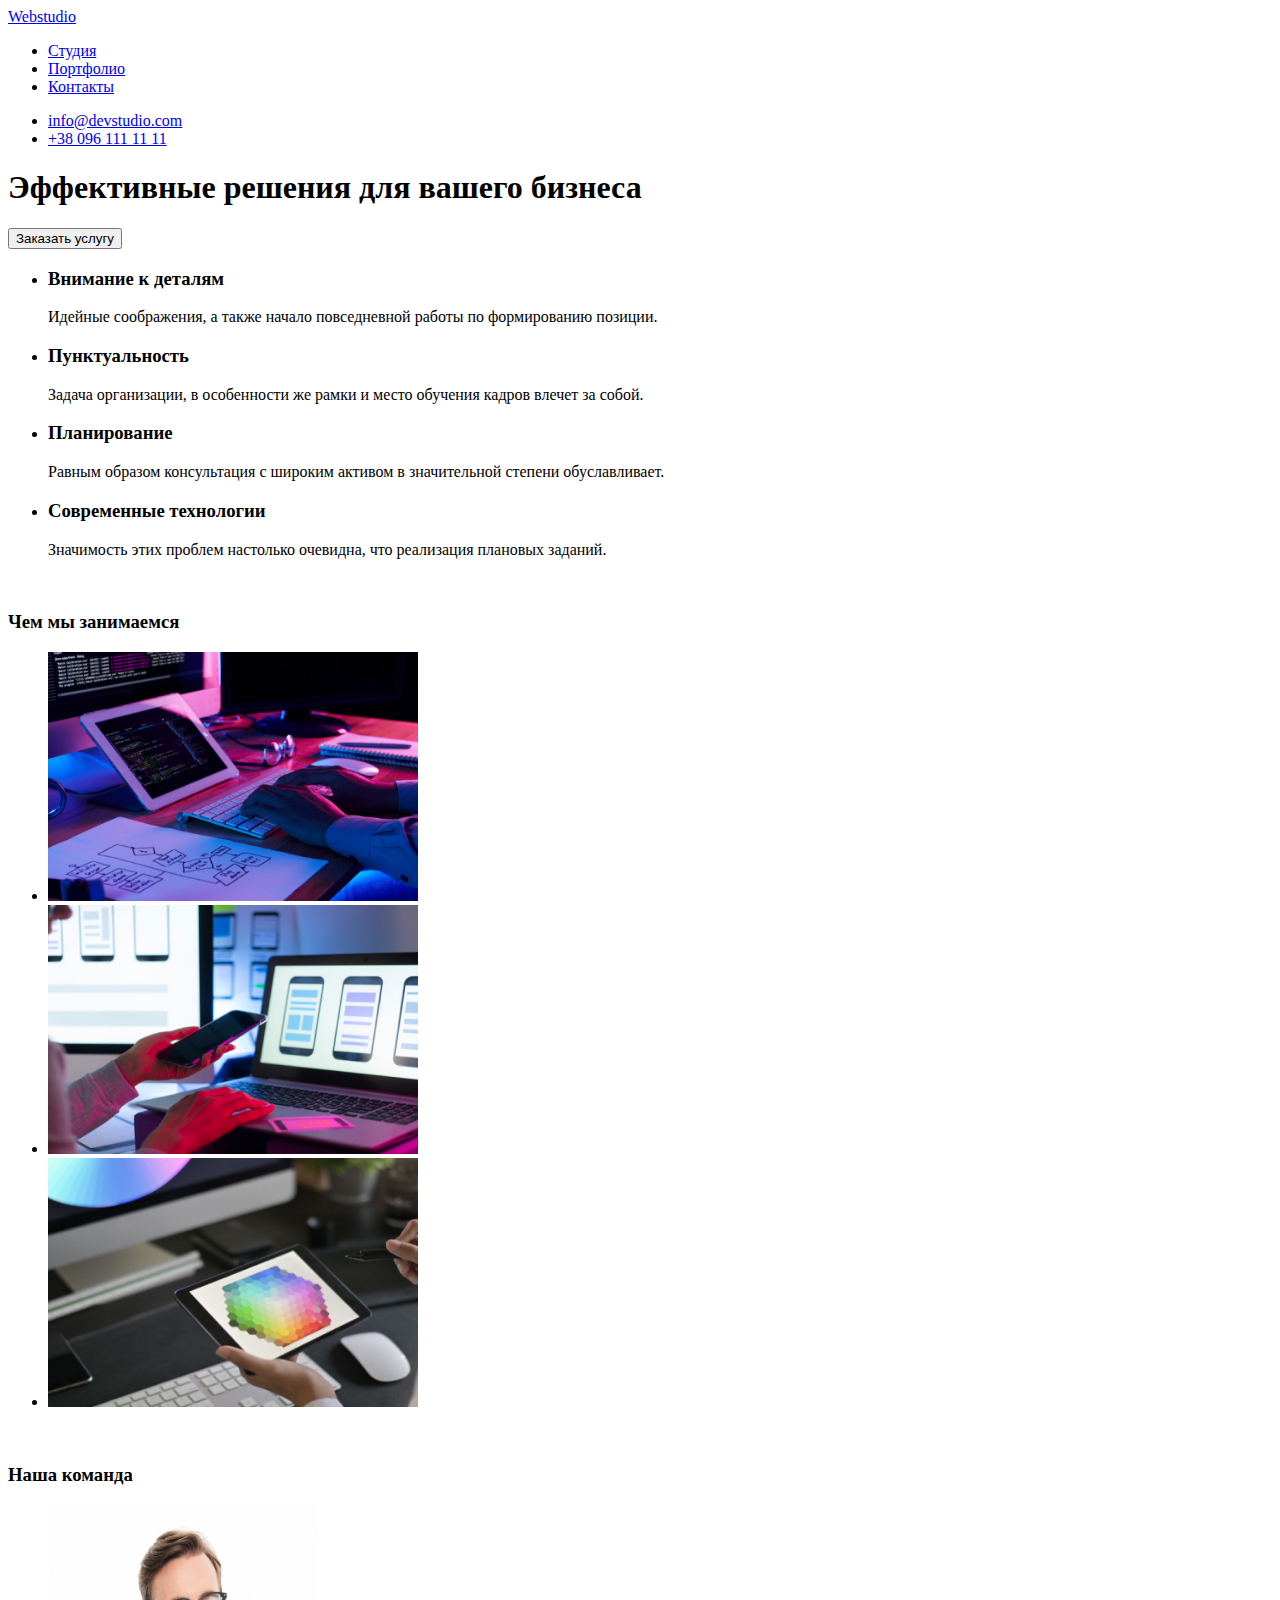
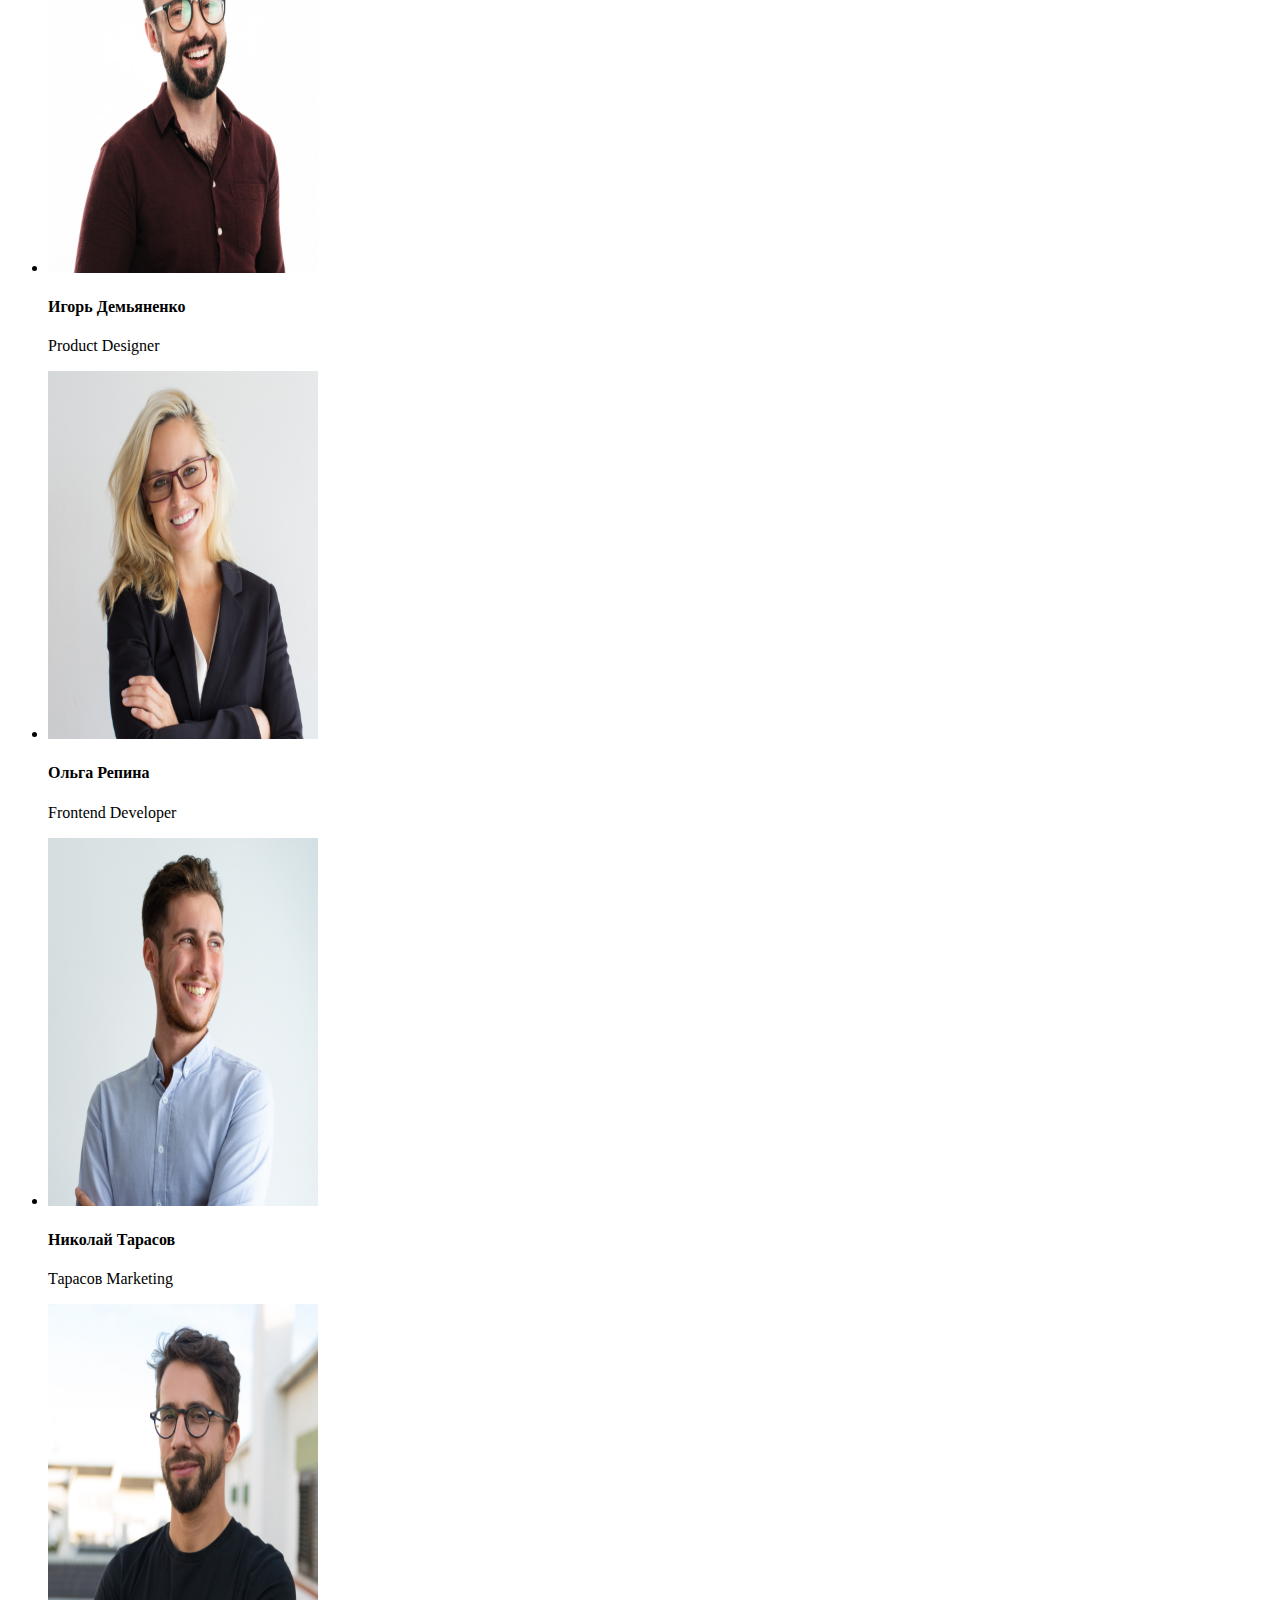
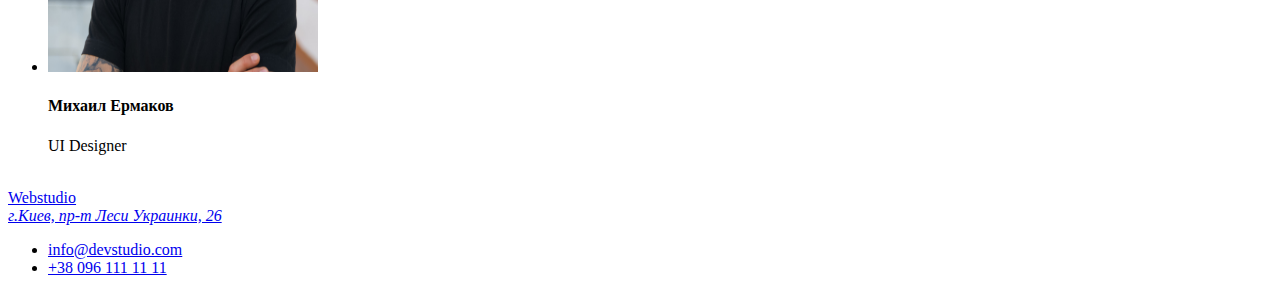
==== index.html @ 19711aa8 "added some files" ====
<!DOCTYPE html>
<html lang="ru">
<head>
    <meta charset="UTF-8">
    <meta name="viewport" content="width=device-width, initial-scale=1.0">
    <title>Studio</title>
</head>
<body>
    <!--Header container-->
    <header>
        <nav>
            <a href="#"><span>Web</span>studio</a>
            <ul>
                <li><a href="#">Студия</a></li>
                <li><a href="#">Портфолио</a></li>
                <li><a href="#">Контакты</a></li>
            </ul>
        </nav>
        <ul>
            <li><a href="mailto:info@devstudio.com">info@devstudio.com</a></li>
            <li><a href="tel:+380961111111">+38 096 111 11 11</a></li>
        </ul>
        <div>
            <h1>Эффективные решения для вашего бизнеса</h1>
            <button>Заказать услугу</button>
        </div>
    </header>
    <main>
    <!--text container-->
    <section>
    <ul>
        <li>
            <h3>Внимание к деталям</h3>
            <p>Идейные соображения, а также начало повседневной работы по формированию позиции.</p>
        </li>
        <li>
            <h3>Пунктуальность</h3>
            <p>Задача организации, в особенности же рамки и место обучения кадров влечет за собой.</p>
        </li>
        <li>
            <h3>Планирование</h3>
            <p>Равным образом консультация с широким активом в значительной степени обуславливает.</p>
        </li>
        <li>
            <h3>Современные технологии</h3>
            <p>Значимость этих проблем настолько очевидна, что реализация плановых заданий.</p>
        </li>
    </ul>
    </section><br>
    <!--Sfere Container-->
    <section>
        <h3>Чем мы занимаемся</h3>
        <ul>
            <li><img src="./images/sfere/sfere-img1.jpg" alt="Computer" width="370" height="249"></li>
            <li><img src="./images/sfere/sfere-img2.jpg" alt="Smartphone" width="370" height="249"></li>
            <li><img src="./images/sfere/sfere-img3.jpg" alt="Tablet" width="370" height="249"></li>
        </ul>
        
    </section><br>
    <!--team container-->
    <section>
            <h3>Наша команда</h3>
            <ul>
                <li>
                    <img src="./images/team/igor.jpg" alt="Игорь Демьяненко Product Designer" width="270" height="368">
                    <h4>Игорь Демьяненко</h4>
                    <p lang="en">Product Designer</p>
                </li>
                <li>
                    <img src="./images/team/olga.jpg" alt="Ольга Репина Frontend Developer" width="270" height="368">
                    <h4>Ольга Репина</h4>
                    <p lang="en">Frontend Developer</p>
                </li>
                <li>
                    <img src="./images/team/nikolai.jpg" alt="Николай Тарасов Marketing" width="270" height="368">
                    <h4>Николай Тарасов</h4>
                    <p lang="en">Тарасов Marketing</p>
                </li>
                <li>
                    <img src="./images/team/mihail.jpg" alt="Михаил Ермаков UI Designer" width="270" height="368">
                    <h4>Михаил Ермаков</h4>
                    <p lang="en">UI Designer</p>
                </li>
            </ul>
    </section>
    </main><br>
    <!--footer container-->
    <footer>
        <a href="#"><span>Web</span>studio</a>
        <address>
            <a href="https://goo.gl/maps/RLjfEgPPpNQvGcjaA" target="_blank">г.Киев, пр-т Леси Украинки, 26</a>
        </address>
        <ul>
            <li><a href="mailto:info@devstudio.com">info@devstudio.com</a></li>
            <li><a href="tel:+380961111111">+38 096 111 11 11</a></li>
        </ul>
    </footer>  
</body>
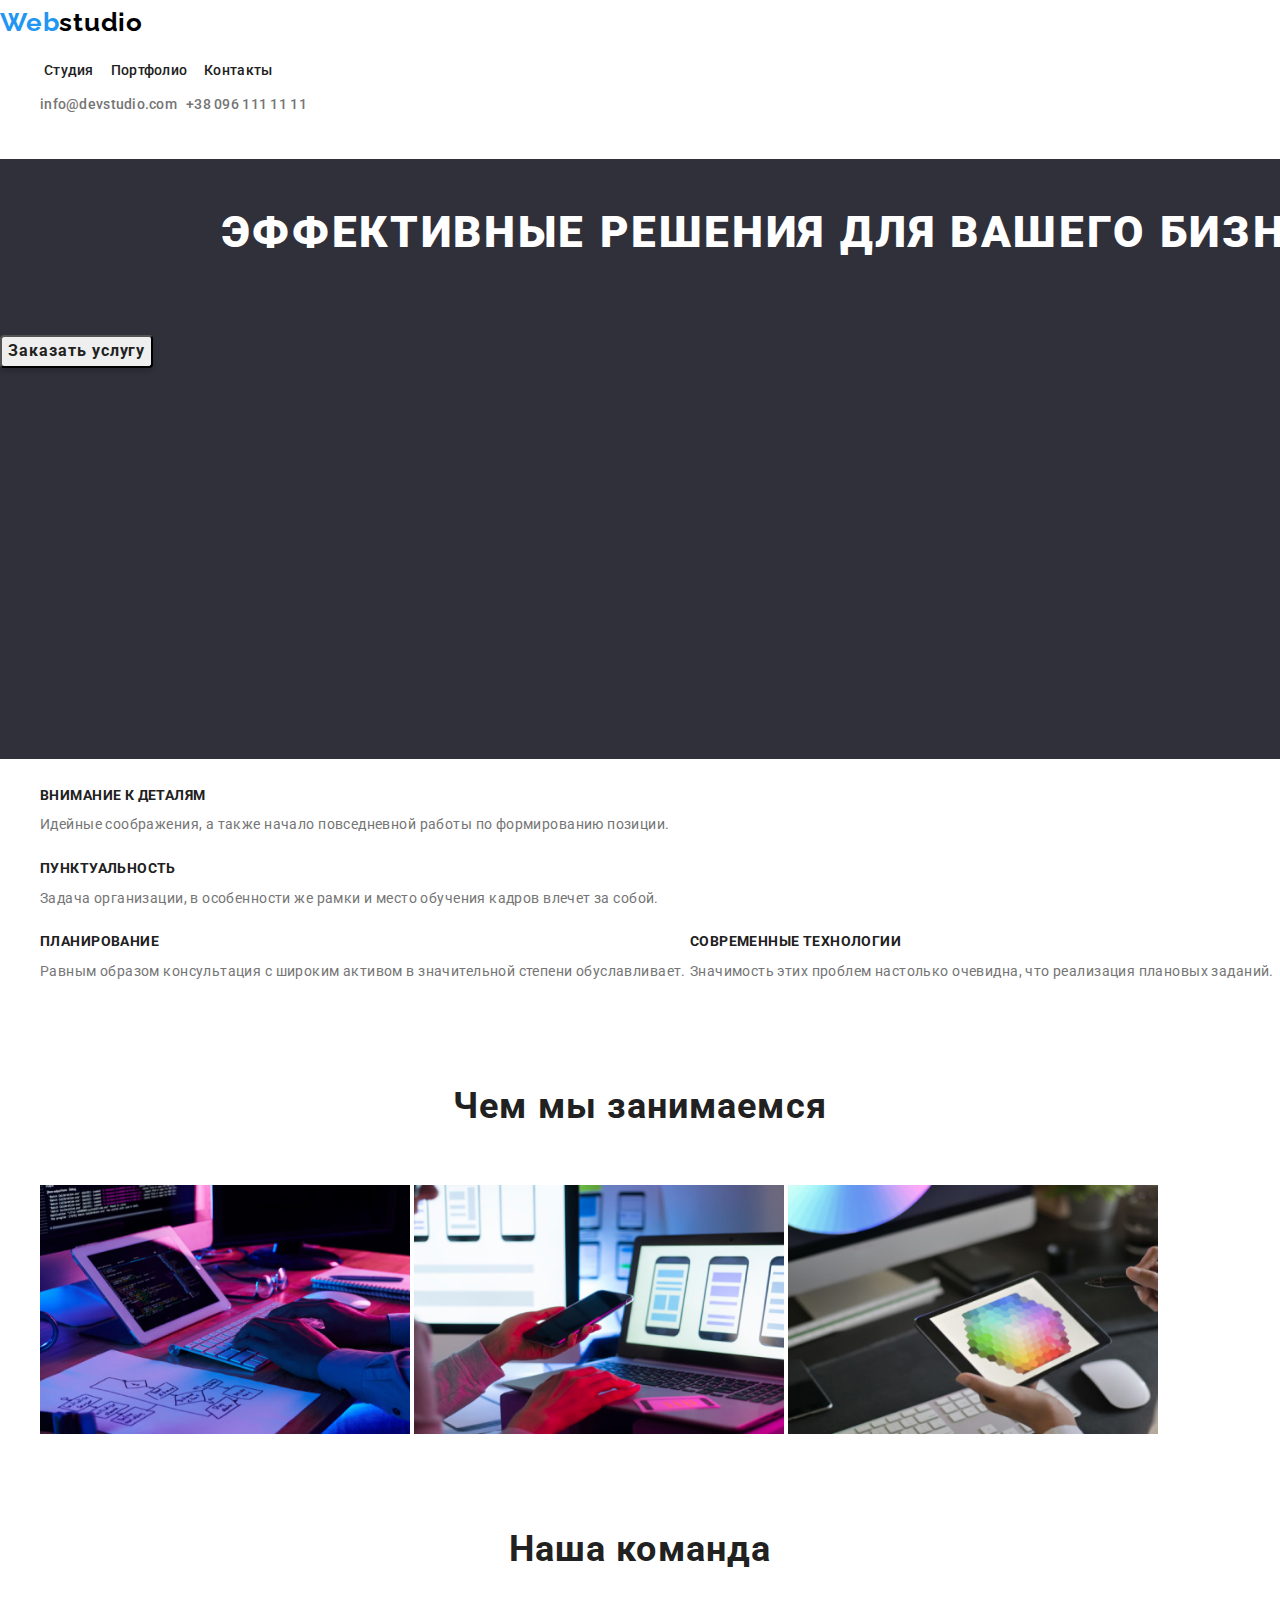
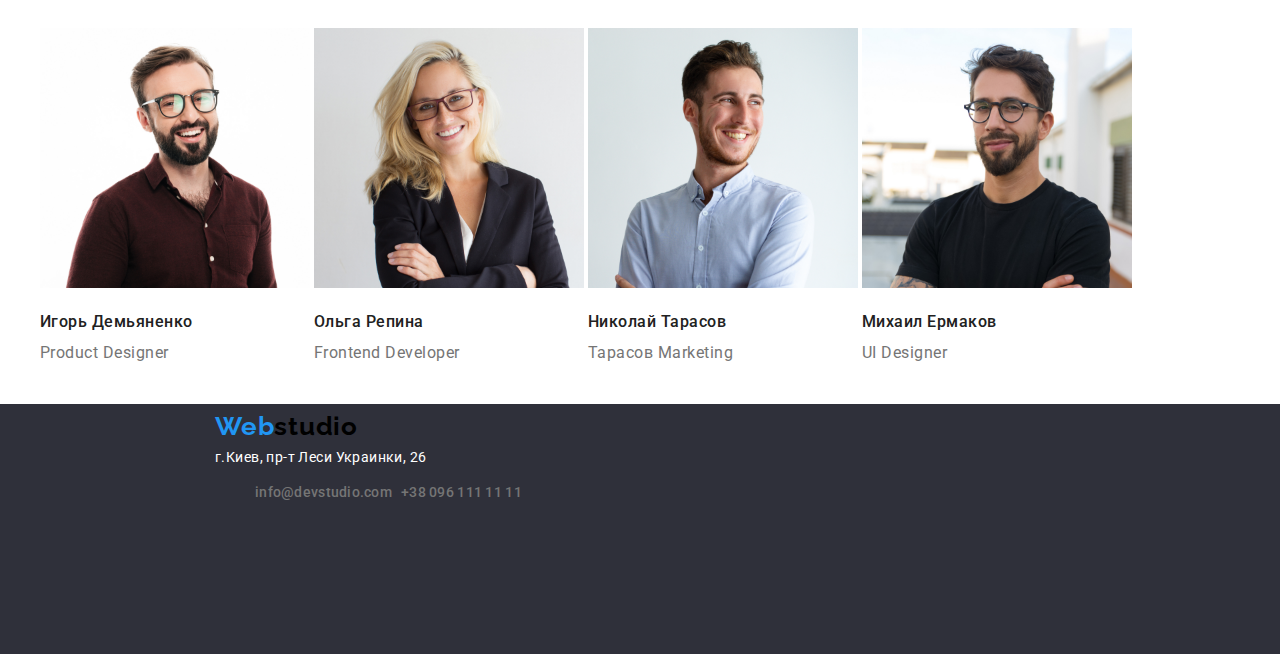
==== commit 5bc7b951: "added styles" ====
--- a/index.html
+++ b/index.html
@@ -4,95 +4,112 @@
     <meta charset="UTF-8">
     <meta name="viewport" content="width=device-width, initial-scale=1.0">
     <title>Studio</title>
+    <link rel="stylesheet" href="https://cdnjs.cloudflare.com/ajax/libs/modern-normalize/1.0.0/modern-normalize.min.css" />
+    <link rel="stylesheet" href="./css/normalize.css" />
+    <link rel="preconnect" href="https://fonts.gstatic.com">
+    <link href="https://fonts.googleapis.com/css2?family=Raleway:wght@700;900&family=Roboto:wght@500;700;900&display=swap"
+        rel="stylesheet">
+    <link rel="stylesheet" href="./css/style.css">
 </head>
 <body>
     <!--Header container-->
-    <header>
-        <nav>
-            <a href="#"><span>Web</span>studio</a>
-            <ul>
-                <li><a href="#">Студия</a></li>
-                <li><a href="#">Портфолио</a></li>
-                <li><a href="#">Контакты</a></li>
+    <header class="header">
+        <div class="header-blok">
+            <nav class="navigation">
+                <a class="logo-link" href="#"><span class="logo-part-name">Web</span>studio</a>
+                <ul class="nav-list">
+                    <li class="nav-list-itme"><a class="nav-list-link" href="#">Студия</a></li>
+                    <li class="nav-list-itme"><a class="nav-list-link" href="portfolio.html" target="_blank">Портфолио</a></li>
+                    <li class="nav-list-itme"><a class="nav-list-link" href="#">Контакты</a></li>
+                </ul>
+            </nav>
+            <ul class="contact-list">
+                <li class="contact-list-itme"><a class="contact-list-link" href="mailto:info@devstudio.com">info@devstudio.com</a></li>
+                <li class="contact-list-itme"><a class="contact-list-link" href="tel:+380961111111">+38 096 111 11 11</a></li>
             </ul>
-        </nav>
-        <ul>
-            <li><a href="mailto:info@devstudio.com">info@devstudio.com</a></li>
-            <li><a href="tel:+380961111111">+38 096 111 11 11</a></li>
-        </ul>
-        <div>
-            <h1>Эффективные решения для вашего бизнеса</h1>
-            <button>Заказать услугу</button>
         </div>
+        
     </header>
+    <section class="hero">
+        <div class="hero-fon">
+            <h1 class="main-title">Эффективные решения для вашего бизнеса</h1>
+            <button class="modal-btn">Заказать услугу</button>
+        </div>
+    </section>
     <main>
     <!--text container-->
-    <section>
-    <ul>
-        <li>
-            <h3>Внимание к деталям</h3>
-            <p>Идейные соображения, а также начало повседневной работы по формированию позиции.</p>
+    <section class="text-section">
+    <ul class="text-list">
+        <li class="text-list-itme">
+            <h3  class="text-third-title">Внимание к деталям</h3>
+            <p class="discreption">Идейные соображения, а также начало повседневной работы по формированию позиции.</p>
         </li>
-        <li>
-            <h3>Пунктуальность</h3>
-            <p>Задача организации, в особенности же рамки и место обучения кадров влечет за собой.</p>
+        <li class="text-list-itme">
+            <h3 class="text-third-title">Пунктуальность</h3>
+            <p class="discreption">Задача организации, в особенности же рамки и место обучения кадров влечет за собой.</p>
         </li>
-        <li>
-            <h3>Планирование</h3>
-            <p>Равным образом консультация с широким активом в значительной степени обуславливает.</p>
+        <li class="text-list-itme">
+            <h3 class="text-third-title">Планирование</h3>
+            <p class="discreption">Равным образом консультация с широким активом в значительной степени обуславливает.</p>
         </li>
-        <li>
-            <h3>Современные технологии</h3>
-            <p>Значимость этих проблем настолько очевидна, что реализация плановых заданий.</p>
+        <li class="text-list-itme">
+            <h3 class="text-third-title">Современные технологии</h3>
+            <p class="discreption">Значимость этих проблем настолько очевидна, что реализация плановых заданий.</p>
         </li>
     </ul>
     </section><br>
-    <!--Sfere Container-->
-    <section>
-        <h3>Чем мы занимаемся</h3>
-        <ul>
-            <li><img src="./images/sfere/sfere-img1.jpg" alt="Computer" width="370" height="249"></li>
-            <li><img src="./images/sfere/sfere-img2.jpg" alt="Smartphone" width="370" height="249"></li>
-            <li><img src="./images/sfere/sfere-img3.jpg" alt="Tablet" width="370" height="249"></li>
+    <!--Servises Container-->
+    <section class="servises">
+        <h3 class="third-title">Чем мы занимаемся</h3>
+        <ul class="servises-list">
+            <li class="servises-list-itme"><img class="galery-list-img" src="./images/servises/servises-img1.jpg" alt="Computer" width="370" height="249"></li>
+            <li class="servises-list-itme"><img class="galery-list-img" src="./images/servises/servises-img2.jpg" alt="Smartphone" width="370" height="249"></li>
+            <li class="servises-list-itme"><img class="galery-list-img" src="./images/servises/servises-img3.jpg" alt="Tablet" width="370" height="249"></li>
         </ul>
         
     </section><br>
     <!--team container-->
-    <section>
-            <h3>Наша команда</h3>
-            <ul>
-                <li>
-                    <img src="./images/team/igor.jpg" alt="Игорь Демьяненко Product Designer" width="270" height="368">
-                    <h4>Игорь Демьяненко</h4>
-                    <p lang="en">Product Designer</p>
+    <section class="team">
+            <h3 class="third-title">Наша команда</h3>
+            <ul class="team-list">
+                <li class="team-list-itme">
+                    <img class="team-person-img" src="./images/team/igor.jpg" alt="Игорь Демьяненко Product Designer" width="270" height="260">
+                    <h4 class="forth-title">Игорь Демьяненко</h4>
+                    <p class="sub-title" lang="en">Product Designer</p>
                 </li>
-                <li>
-                    <img src="./images/team/olga.jpg" alt="Ольга Репина Frontend Developer" width="270" height="368">
-                    <h4>Ольга Репина</h4>
-                    <p lang="en">Frontend Developer</p>
+                <li class="team-list-itme">
+                    <img class="team-person-img" src="./images/team/olga.jpg" alt="Ольга Репина Frontend Developer" width="270" height="260">
+                    <h4 class="forth-title">Ольга Репина</h4>
+                    <p class="sub-title" lang="en">Frontend Developer</p>
                 </li>
-                <li>
-                    <img src="./images/team/nikolai.jpg" alt="Николай Тарасов Marketing" width="270" height="368">
-                    <h4>Николай Тарасов</h4>
-                    <p lang="en">Тарасов Marketing</p>
+                <li class="team-list-itme">
+                    <img class="team-person-img" src="./images/team/nikolai.jpg" alt="Николай Тарасов Marketing" width="270" height="260">
+                    <h4 class="forth-title">Николай Тарасов</h4>
+                    <p class="sub-title" lang="en">Тарасов Marketing</p>
                 </li>
-                <li>
-                    <img src="./images/team/mihail.jpg" alt="Михаил Ермаков UI Designer" width="270" height="368">
-                    <h4>Михаил Ермаков</h4>
-                    <p lang="en">UI Designer</p>
+                <li class="team-list-itme">
+                    <img class="team-person-img" src="./images/team/mihail.jpg" alt="Михаил Ермаков UI Designer" width="270" height="260">
+                    <h4 class="forth-title">Михаил Ермаков</h4>
+                    <p class="sub-title" lang="en">UI Designer</p>
                 </li>
             </ul>
     </section>
     </main><br>
     <!--footer container-->
-    <footer>
-        <a href="#"><span>Web</span>studio</a>
-        <address>
-            <a href="https://goo.gl/maps/RLjfEgPPpNQvGcjaA" target="_blank">г.Киев, пр-т Леси Украинки, 26</a>
+    <footer class="footer">
+    <div class="footer-blok">
+        <a class="logo-link" href="#"><span class="logo-part-name">Web</span>studio</a>
+        <address class="address">
+            <a class="address-link" class="address-link" href="https://goo.gl/maps/RLjfEgPPpNQvGcjaA"
+                target="_blank">г.Киев,
+                пр-т Леси Украинки,
+                26</a>
         </address>
-        <ul>
-            <li><a href="mailto:info@devstudio.com">info@devstudio.com</a></li>
-            <li><a href="tel:+380961111111">+38 096 111 11 11</a></li>
+        <ul class="contact-list">
+            <li class="contact-list-itme"><a class="contact-list-link" href="mailto:info@devstudio.com">info@devstudio.com</a>
+            </li>
+            <li class="contact-list-itme"><a class="contact-list-link" href="tel:+380961111111">+38 096 111 11 11</a></li>
         </ul>
+    </div>
     </footer>  
 </body>--- a/css/style.css
+++ b/css/style.css
@@ -0,0 +1,253 @@
+:root {
+  --logo-font: "Raleway", sans-serif;
+  --accent-color: #2196f3;
+  --active-color: #87cefa;
+  --titles-color: #212121;
+  --discreption-color: #757575;
+}
+
+body {
+  font-family: "Roboto", sans-serif;
+}
+
+/*=========HEDER==========*/
+.header {
+  display: inline-block;
+}
+.logo-link {
+  font-family: Raleway;
+  font-style: normal;
+  font-weight: 700;
+  font-size: 26px;
+  line-height: 1.722;
+  letter-spacing: 0.03em;
+  color: #000000;
+  text-decoration: none;
+}
+.logo-part-name {
+  color: var(--accent-color);
+}
+.logo-link:hover,
+.logo-link:focus {
+  /*text-decoration: underline solid var(--accent-color);*/
+  cursor: pointer;
+}
+
+.nav-list-itme {
+  list-style-type: none;
+  display: inline;
+  margin-right: 5px;
+  border: 1px solid #ffffff;
+  padding: 3px;
+}
+
+.contact-list-itme {
+  list-style-type: none;
+  display: inline;
+  margin-right: 5px;
+}
+/*=========END HEDER===========*/
+
+/*=========HERO===========*/
+.hero-fon {
+  width: 1600px;
+  height: 600px;
+  background-color: #2f303a;
+}
+.main-title {
+  font-style: normal;
+  font-weight: 900;
+  font-size: 44px;
+  line-height: 3.333;
+  text-align: center;
+  align-items: center;
+  letter-spacing: 0.06em;
+  text-transform: uppercase;
+  color: #ffffff;
+
+  /* margin-top: 200px;
+  margin-right: 452px;
+  margin-bottom: 30px;
+  margin-left: 452;*/
+}
+
+.modal-btn {
+  font-style: normal;
+  font-weight: bold;
+  font-size: 16px;
+  line-height: 1.667;
+  align-items: center;
+  text-align: center;
+  letter-spacing: 0.06em;
+  background: #efefef;
+  box-shadow: 0px 4px 4px rgba(0, 0, 0, 0.15);
+  border-radius: 4px;
+  color: var(--titles-color);
+
+  margin-right: 700px;
+  margin-bottom: 200px;
+  margin-left: 700;
+}
+.modal-btn:hover,
+.modal-btn:focus {
+  text-decoration: underline solid var(--accent-color);
+  background-color: var(--accent-color);
+  color: #ffffff;
+}
+.modal-btn:active {
+  columns: var(--active-color);
+}
+/*==========END HERO==========*/
+
+/*===========TEXT SECTION======*/
+.text-list-itme {
+  list-style-type: none;
+  display: inline-block;
+}
+.text-third-title {
+  font-style: normal;
+  font-weight: bold;
+  font-size: 14px;
+  line-height: 0.889;
+  letter-spacing: 0.03em;
+  text-transform: uppercase;
+  color: var(--titles-color);
+}
+.discreption {
+  font-style: normal;
+  font-weight: normal;
+  font-size: 14px;
+  line-height: 1.333;
+  letter-spacing: 0.03em;
+  color: var(--discreption-color);
+}
+
+/*========END TEXT============*/
+
+/*========SERVISES============*/
+.third-title {
+  font-style: normal;
+  font-weight: bold;
+  font-size: 36px;
+  line-height: 2.333;
+  text-align: center;
+  letter-spacing: 0.03em;
+  color: var(--titles-color);
+}
+.servises-list-itme {
+  display: inline-block;
+  list-style-type: none;
+}
+/*==============TEAM ===================*/
+.team-list-itme {
+  list-style-type: none;
+  display: inline-block;
+}
+
+/*========END SERVISES============*/
+/*=========fOOTER============*/
+.address-link {
+  font-style: normal;
+  font-weight: normal;
+  font-size: 14px;
+  line-height: 1.333;
+  letter-spacing: 0.03em;
+  text-decoration: none;
+  color: #ffffff;
+}
+.address-link:hover,
+.address-link:focus {
+  /*text-decoration: underline solid var(--accent-color);*/
+  color: var(--accent-color);
+}
+.address-link:active {
+  color: var(--active-color);
+}
+
+.footer {
+  width: 1600px;
+  height: 250px;
+  background-color: #2f303a;
+}
+.footer-blok {
+  margin-left: 215px;
+}
+
+/*========PORTFOLIO============*/
+.filter-list-itme {
+  display: inline-block;
+  background: #f5f4fa;
+  margin-right: 8px;
+}
+.filter-modal-btn {
+  background: #f5f4fa;
+  border-radius: 4px;
+}
+.filter-modal-btn:hover,
+.filter-modal-btn:focus {
+  /*text-decoration: underline solid var(--accent-color);*/
+  background-color: var(--accent-color);
+  color: #ffffff;
+}
+.filter-modal-btn:active {
+  columns: var(--active-color);
+}
+
+.galery-list-itme {
+  list-style-type: none;
+  display: inline-block;
+}
+
+/*============COMPANENTS==========*/
+.nav-list-link {
+  font-style: normal;
+  font-weight: 500;
+  font-size: 14px;
+  line-height: 0.889;
+  letter-spacing: 0.02em;
+  color: var(--titles-color);
+  text-decoration: none;
+}
+.nav-list-link:hover,
+.nav-list-link:focus {
+  /*text-decoration: underline solid var(--accent-color);*/
+  color: var(--accent-color);
+}
+.nav-list-link:active {
+  text-decoration: none;
+}
+
+.contact-list-link {
+  font-style: normal;
+  font-weight: 500;
+  font-size: 14px;
+  line-height: 0.889;
+  letter-spacing: 0.02em;
+  text-decoration: none;
+  color: #757575;
+}
+.contact-list-link:hover,
+.contact-list-link:focus {
+  /*text-decoration: underline solid var(--accent-color);*/
+  color: var(--accent-color);
+}
+.contact-list-link:active {
+  color: var(--active-color);
+}
+
+.forth-title {
+  font-style: normal;
+  font-weight: 500;
+  font-size: 16px;
+  line-height: 1.055;
+  letter-spacing: 0.03em;
+  color: var(--titles-color);
+}
+.sub-title {
+  font-style: normal;
+  font-weight: 400;
+  font-size: 16px;
+  line-height: 1.055px;
+  letter-spacing: 0.03em;
+  color: var(--discreption-color);
+}
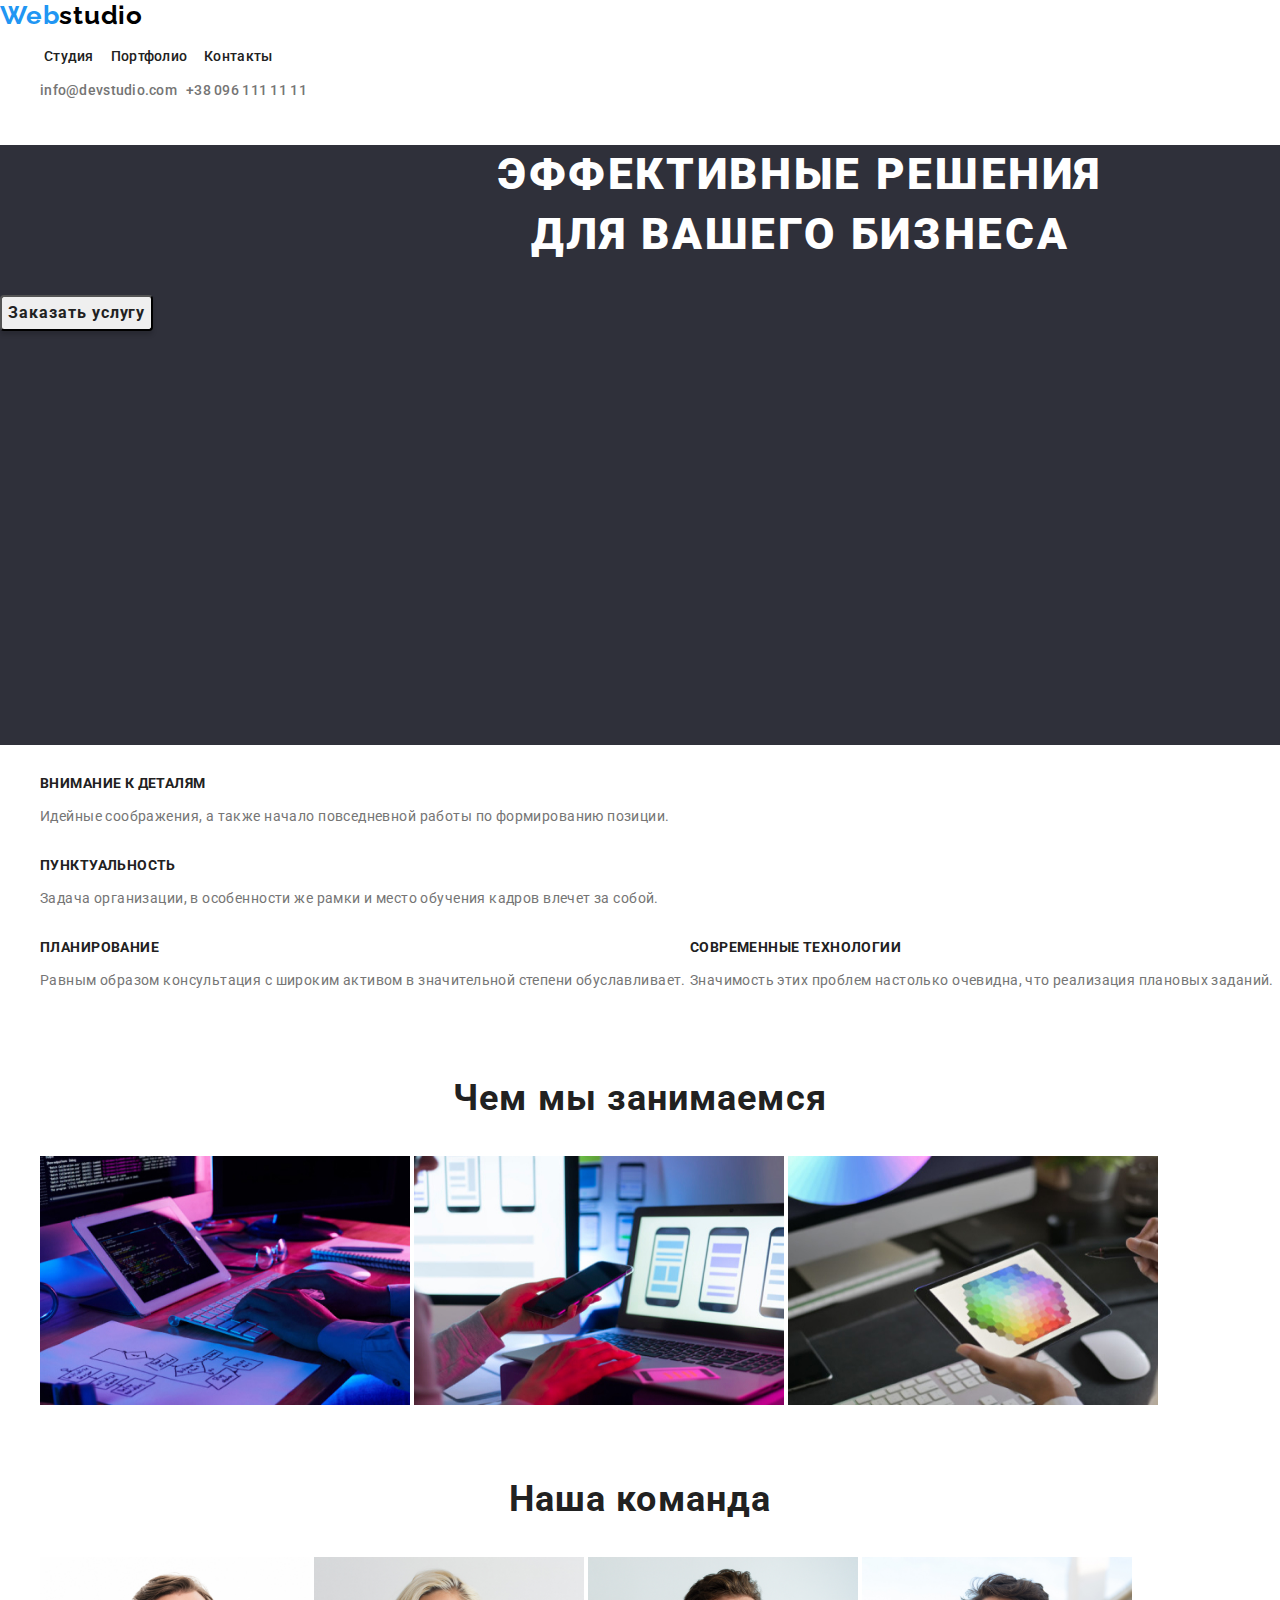
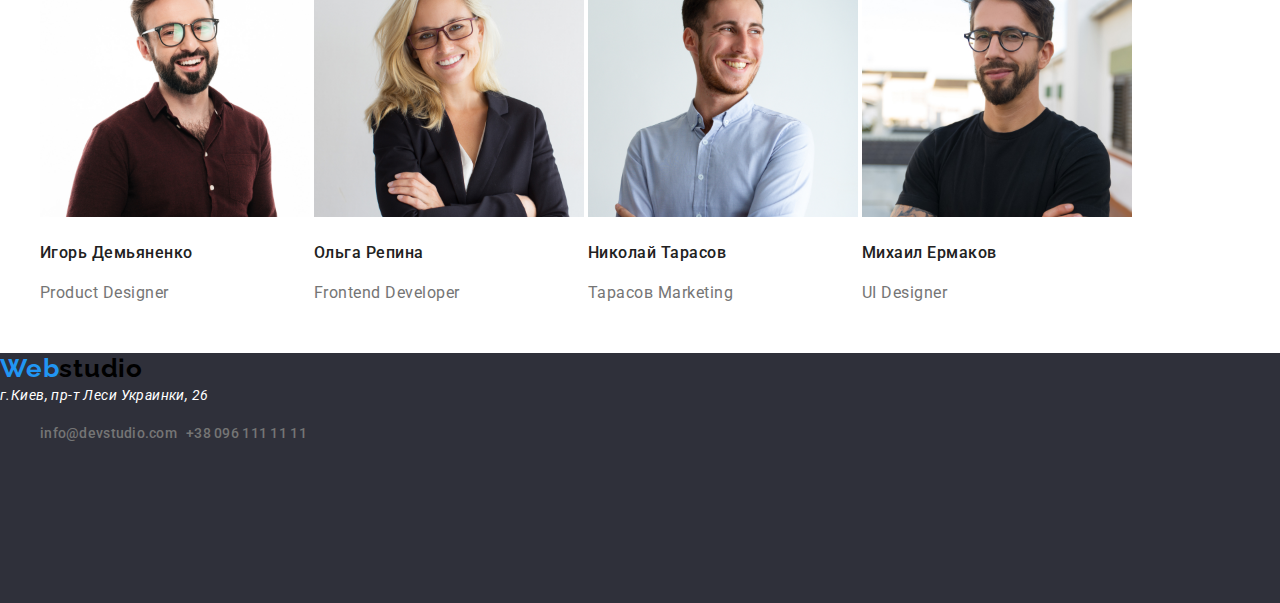
==== commit 759dfe51: "selected some mistakes" ====
--- a/index.html
+++ b/index.html
@@ -7,7 +7,9 @@
     <link rel="stylesheet" href="https://cdnjs.cloudflare.com/ajax/libs/modern-normalize/1.0.0/modern-normalize.min.css" />
     <link rel="stylesheet" href="./css/normalize.css" />
     <link rel="preconnect" href="https://fonts.gstatic.com">
-    <link href="https://fonts.googleapis.com/css2?family=Raleway:wght@700;900&family=Roboto:wght@500;700;900&display=swap"
+    <link rel="preconnect" href="https://fonts.gstatic.com">
+    <link
+        href="https://fonts.googleapis.com/css2?family=Raleway:wght@700;900&family=Roboto:wght@400;500;700;900&display=swap"
         rel="stylesheet">
     <link rel="stylesheet" href="./css/style.css">
 </head>
@@ -16,7 +18,7 @@
     <header class="header">
         <div class="header-blok">
             <nav class="navigation">
-                <a class="logo-link" href="#"><span class="logo-part-name">Web</span>studio</a>
+                <a class="logo-link" href="#">Web<span class="logo-part-name">studio</span></a>
                 <ul class="nav-list">
                     <li class="nav-list-itme"><a class="nav-list-link" href="#">Студия</a></li>
                     <li class="nav-list-itme"><a class="nav-list-link" href="portfolio.html" target="_blank">Портфолио</a></li>
@@ -32,7 +34,7 @@
     </header>
     <section class="hero">
         <div class="hero-fon">
-            <h1 class="main-title">Эффективные решения для вашего бизнеса</h1>
+            <h1 class="main-title">Эффективные решения <br> для вашего бизнеса</h1>
             <button class="modal-btn">Заказать услугу</button>
         </div>
     </section>
@@ -98,9 +100,9 @@
     <!--footer container-->
     <footer class="footer">
     <div class="footer-blok">
-        <a class="logo-link" href="#"><span class="logo-part-name">Web</span>studio</a>
+        <a class="logo-link" href="#">Web<span class="logo-part-name">studio</span></a>
         <address class="address">
-            <a class="address-link" class="address-link" href="https://goo.gl/maps/RLjfEgPPpNQvGcjaA"
+            <a class="address-link" href="https://goo.gl/maps/RLjfEgPPpNQvGcjaA"
                 target="_blank">г.Киев,
                 пр-т Леси Украинки,
                 26</a>
--- a/css/style.css
+++ b/css/style.css
@@ -15,17 +15,16 @@
   display: inline-block;
 }
 .logo-link {
-  font-family: Raleway;
-  font-style: normal;
-  font-weight: 700;
+  font-family: var(--logo-font);
+  font-weight: bold;
   font-size: 26px;
-  line-height: 1.722;
-  letter-spacing: 0.03em;
+  line-height: 1.192;
+  letter-spacing: 0.03em;
+  color: var(--accent-color);
+  text-decoration: none;
+}
+.logo-part-name {
   color: #000000;
-  text-decoration: none;
-}
-.logo-part-name {
-  color: var(--accent-color);
 }
 .logo-link:hover,
 .logo-link:focus {
@@ -55,12 +54,10 @@
   background-color: #2f303a;
 }
 .main-title {
-  font-style: normal;
   font-weight: 900;
   font-size: 44px;
-  line-height: 3.333;
+  line-height: 1.363;
   text-align: center;
-  align-items: center;
   letter-spacing: 0.06em;
   text-transform: uppercase;
   color: #ffffff;
@@ -72,21 +69,15 @@
 }
 
 .modal-btn {
-  font-style: normal;
   font-weight: bold;
   font-size: 16px;
-  line-height: 1.667;
-  align-items: center;
+  line-height: 1.875;
   text-align: center;
   letter-spacing: 0.06em;
   background: #efefef;
   box-shadow: 0px 4px 4px rgba(0, 0, 0, 0.15);
   border-radius: 4px;
   color: var(--titles-color);
-
-  margin-right: 700px;
-  margin-bottom: 200px;
-  margin-left: 700;
 }
 .modal-btn:hover,
 .modal-btn:focus {
@@ -105,19 +96,17 @@
   display: inline-block;
 }
 .text-third-title {
-  font-style: normal;
-  font-weight: bold;
-  font-size: 14px;
-  line-height: 0.889;
+  font-weight: bold;
+  font-size: 14px;
+  line-height: 1.142;
   letter-spacing: 0.03em;
   text-transform: uppercase;
   color: var(--titles-color);
 }
 .discreption {
-  font-style: normal;
   font-weight: normal;
   font-size: 14px;
-  line-height: 1.333;
+  line-height: 1.714;
   letter-spacing: 0.03em;
   color: var(--discreption-color);
 }
@@ -126,10 +115,9 @@
 
 /*========SERVISES============*/
 .third-title {
-  font-style: normal;
   font-weight: bold;
   font-size: 36px;
-  line-height: 2.333;
+  line-height: 1.166;
   text-align: center;
   letter-spacing: 0.03em;
   color: var(--titles-color);
@@ -138,19 +126,19 @@
   display: inline-block;
   list-style-type: none;
 }
+/*========END SERVISES============*/
+
 /*==============TEAM ===================*/
 .team-list-itme {
   list-style-type: none;
   display: inline-block;
 }
 
-/*========END SERVISES============*/
 /*=========fOOTER============*/
 .address-link {
-  font-style: normal;
   font-weight: normal;
   font-size: 14px;
-  line-height: 1.333;
+  line-height: 1.714;
   letter-spacing: 0.03em;
   text-decoration: none;
   color: #ffffff;
@@ -169,9 +157,6 @@
   height: 250px;
   background-color: #2f303a;
 }
-.footer-blok {
-  margin-left: 215px;
-}
 
 /*========PORTFOLIO============*/
 .filter-list-itme {
@@ -200,10 +185,9 @@
 
 /*============COMPANENTS==========*/
 .nav-list-link {
-  font-style: normal;
   font-weight: 500;
   font-size: 14px;
-  line-height: 0.889;
+  line-height: 1.142;
   letter-spacing: 0.02em;
   color: var(--titles-color);
   text-decoration: none;
@@ -221,7 +205,7 @@
   font-style: normal;
   font-weight: 500;
   font-size: 14px;
-  line-height: 0.889;
+  line-height: 1.142;
   letter-spacing: 0.02em;
   text-decoration: none;
   color: #757575;
@@ -236,18 +220,16 @@
 }
 
 .forth-title {
-  font-style: normal;
   font-weight: 500;
   font-size: 16px;
-  line-height: 1.055;
+  line-height: 1.187;
   letter-spacing: 0.03em;
   color: var(--titles-color);
 }
 .sub-title {
-  font-style: normal;
   font-weight: 400;
   font-size: 16px;
-  line-height: 1.055px;
+  line-height: 1.187;
   letter-spacing: 0.03em;
   color: var(--discreption-color);
 }
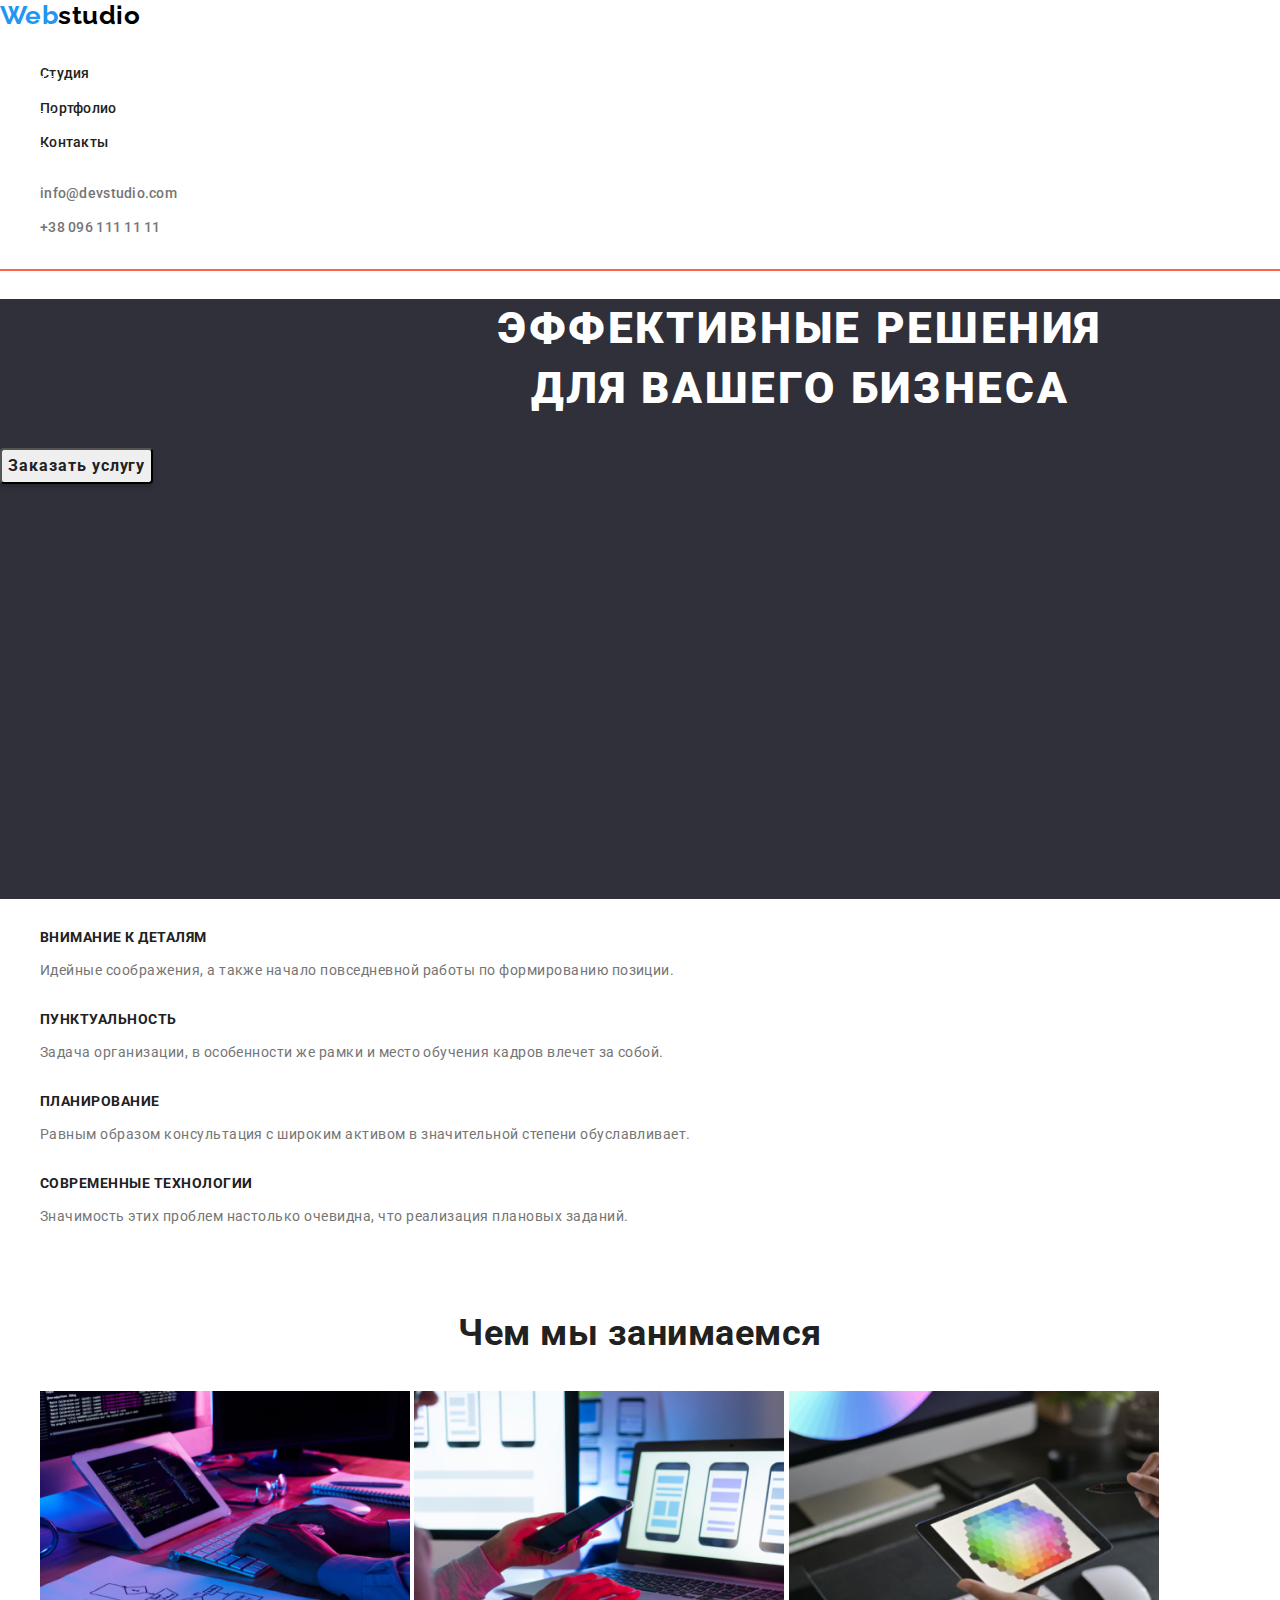
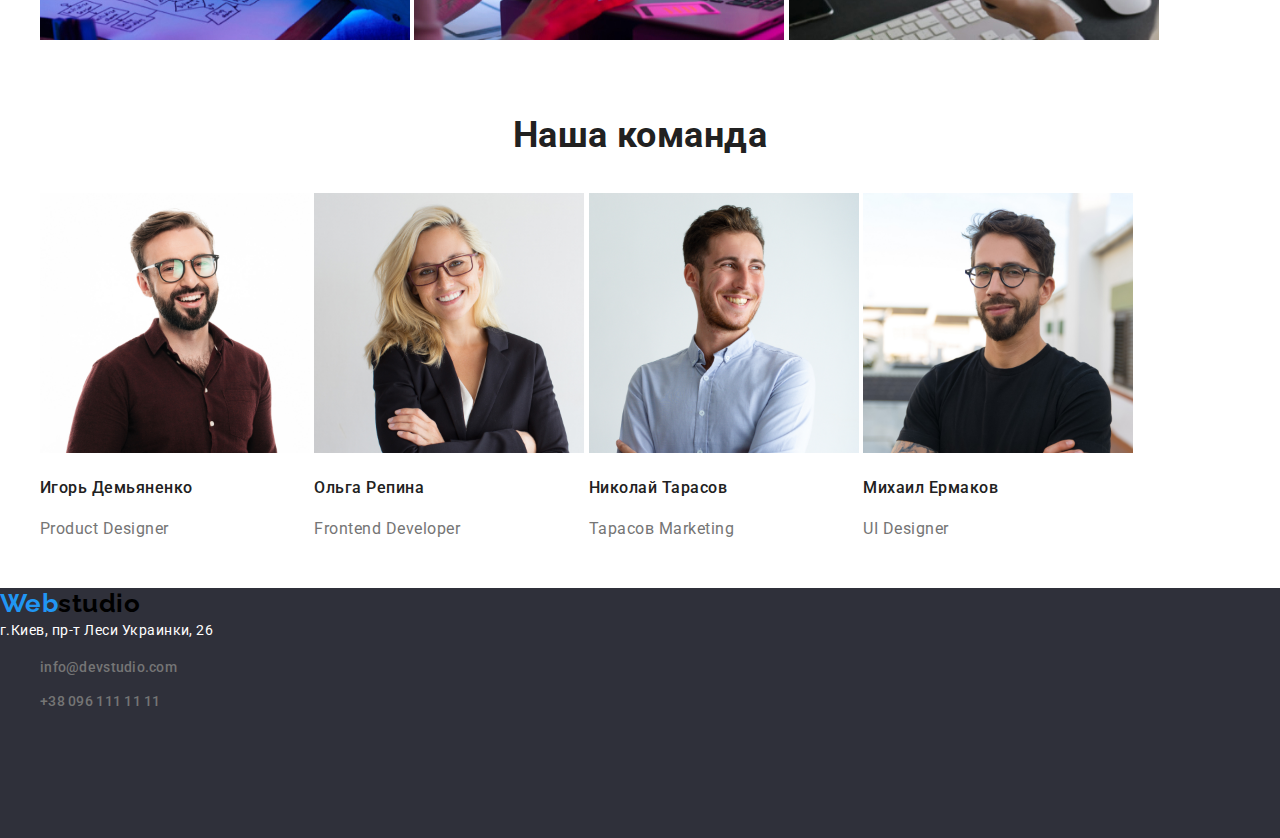
==== commit 66b639ca: "56" ====
--- a/index.html
+++ b/index.html
@@ -4,13 +4,15 @@
     <meta charset="UTF-8">
     <meta name="viewport" content="width=device-width, initial-scale=1.0">
     <title>Studio</title>
-    <link rel="stylesheet" href="https://cdnjs.cloudflare.com/ajax/libs/modern-normalize/1.0.0/modern-normalize.min.css" />
-    <link rel="stylesheet" href="./css/normalize.css" />
-    <link rel="preconnect" href="https://fonts.gstatic.com">
-    <link rel="preconnect" href="https://fonts.gstatic.com">
     <link
         href="https://fonts.googleapis.com/css2?family=Raleway:wght@700;900&family=Roboto:wght@400;500;700;900&display=swap"
         rel="stylesheet">
+<link 
+    rel="stylesheet" href="https://cdnjs.cloudflare.com/ajax/libs/modern-normalize/1.0.0/modern-normalize.min.css"
+        crossorigin="anonymous"/>
+    <link rel="preconnect" href="https://fonts.gstatic.com">
+    <link rel="preconnect" href="https://fonts.gstatic.com">
+    
     <link rel="stylesheet" href="./css/style.css">
 </head>
 <body>
--- a/css/style.css
+++ b/css/style.css
@@ -4,24 +4,33 @@
   --active-color: #87cefa;
   --titles-color: #212121;
   --discreption-color: #757575;
+  --footer-color: #2f303a;
+  --text-letter-spacing: 0.03em;
 }
 
 body {
+  margin: 0%;
   font-family: "Roboto", sans-serif;
+  font-style: normal;
+  letter-spacing: var(--text-letter-spacing);
 }
 
 /*=========HEDER==========*/
 .header {
-  display: inline-block;
+  display: flex;
+  outline: 2px solid tomato;
+  align-items: center;
 }
 .logo-link {
-  font-family: var(--logo-font);
+  display: flex;
+  display: inline-block;
+  font-family: Raleway;
   font-weight: bold;
   font-size: 26px;
   line-height: 1.192;
-  letter-spacing: 0.03em;
-  color: var(--accent-color);
-  text-decoration: none;
+  color: #2196f3;
+  text-decoration: none;
+  align-items: center;
 }
 .logo-part-name {
   color: #000000;
@@ -69,6 +78,7 @@
 }
 
 .modal-btn {
+  font-family: inherit;
   font-weight: bold;
   font-size: 16px;
   line-height: 1.875;
@@ -99,7 +109,6 @@
   font-weight: bold;
   font-size: 14px;
   line-height: 1.142;
-  letter-spacing: 0.03em;
   text-transform: uppercase;
   color: var(--titles-color);
 }
@@ -107,7 +116,6 @@
   font-weight: normal;
   font-size: 14px;
   line-height: 1.714;
-  letter-spacing: 0.03em;
   color: var(--discreption-color);
 }
 
@@ -119,7 +127,6 @@
   font-size: 36px;
   line-height: 1.166;
   text-align: center;
-  letter-spacing: 0.03em;
   color: var(--titles-color);
 }
 .servises-list-itme {
@@ -137,9 +144,9 @@
 /*=========fOOTER============*/
 .address-link {
   font-weight: normal;
+  font-style: normal;
   font-size: 14px;
   line-height: 1.714;
-  letter-spacing: 0.03em;
   text-decoration: none;
   color: #ffffff;
 }
@@ -165,6 +172,11 @@
   margin-right: 8px;
 }
 .filter-modal-btn {
+  font-family: inherit;
+  font-weight: 500;
+  font-size: 16px;
+  line-height: 1.625;
+  color: #212121;
   background: #f5f4fa;
   border-radius: 4px;
 }
@@ -185,6 +197,7 @@
 
 /*============COMPANENTS==========*/
 .nav-list-link {
+  display: flex;
   font-weight: 500;
   font-size: 14px;
   line-height: 1.142;
@@ -202,7 +215,7 @@
 }
 
 .contact-list-link {
-  font-style: normal;
+  display: flex;
   font-weight: 500;
   font-size: 14px;
   line-height: 1.142;
@@ -223,13 +236,11 @@
   font-weight: 500;
   font-size: 16px;
   line-height: 1.187;
-  letter-spacing: 0.03em;
   color: var(--titles-color);
 }
 .sub-title {
   font-weight: 400;
   font-size: 16px;
   line-height: 1.187;
-  letter-spacing: 0.03em;
   color: var(--discreption-color);
 }
